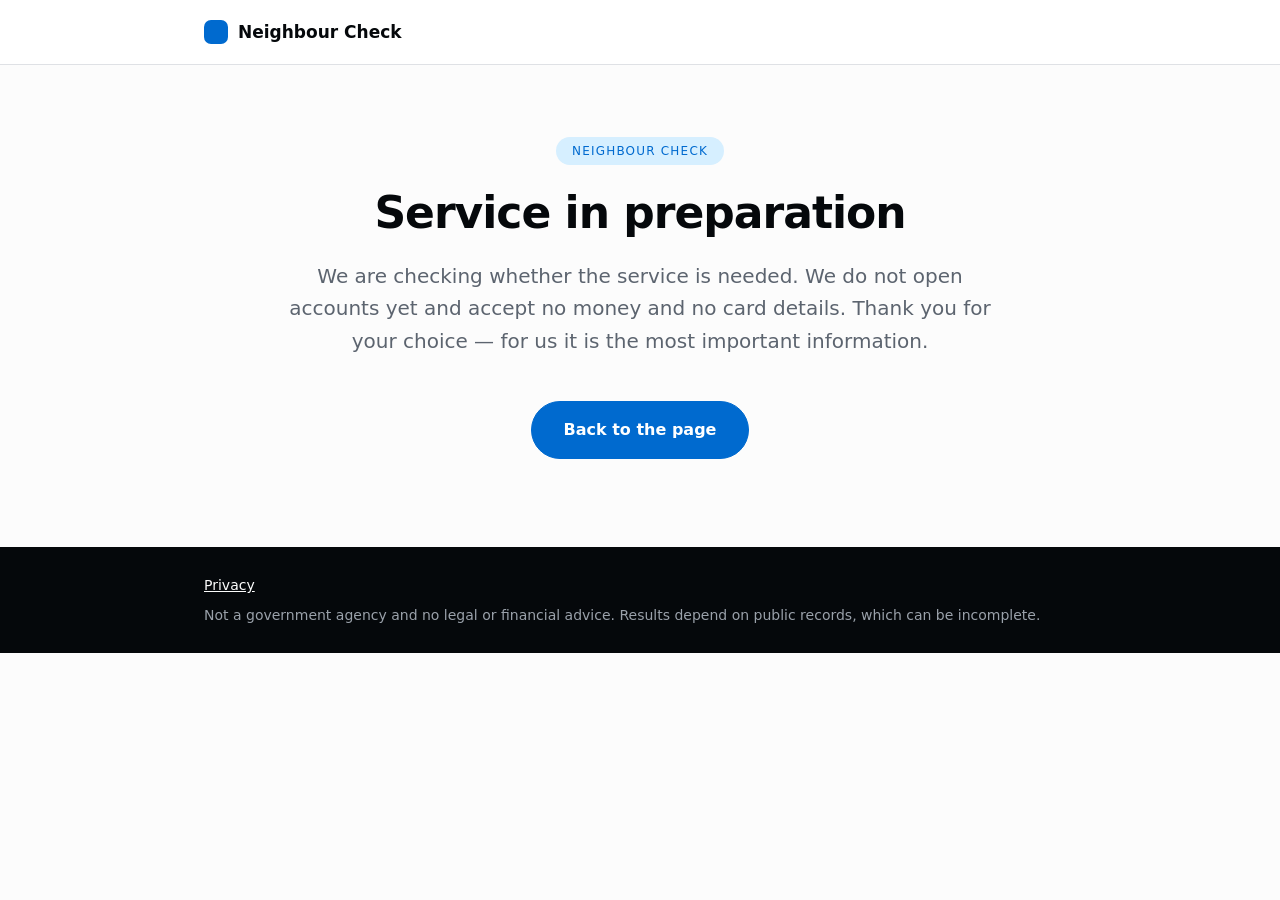
==== pay.html @ 5c79d736 "Смок neighbourcheck — комплект автора (_Гипотезы), публикация «Смоками» (органика, слово Владельца 1" ====
<!doctype html>
<html lang="en-AU">
<head>
<meta charset="utf-8">
<!-- Google Tag Manager: код контейнера вставляет автор по заказу «Смоков» (СМ-09) -->
<meta name="viewport" content="width=device-width,initial-scale=1">
<link rel="canonical" href="https://neighbourcheck.dokuwell.com/pay.html">
<title>Neighbour Check — payment not yet possible</title>
<meta name="robots" content="noindex,nofollow">
<link rel="icon" href="favicon.svg">
<link rel="stylesheet" href="style.css">
<script src="smoke.js" defer></script>
</head>
<body data-page="pay">
<!-- Google Tag Manager (noscript): по заказу «Смоков» (СМ-09) -->
<header class="site"><div class="wrap bar">
  <a class="brand" href="index.html" data-ev="click_logo_home"><span class="mark"></span>Neighbour Check</a>
</div></header>
<main class="page"><div class="wrap narrow center">
  <p class="eyebrow">Neighbour Check</p>
  <h1>Service in preparation</h1>
  <p class="lead">We are checking whether the service is needed. We do not open accounts yet and accept no money and no card details. Thank you for your choice — for us it is the most important information.</p>
  <p class="note" data-show="plan" hidden>Your plan choice was counted anonymously, without your data.</p>
  <p class="note" data-show="feature" hidden>Your feature choice was counted anonymously, without your data.</p>
  <p class="note" data-show="intent" hidden>Your request was counted anonymously, without your data and documents.</p>
  <div class="actions"><a class="btn primary" href="index.html" data-ev="click_back">Back to the page</a></div>
  <p class="note" data-show="sent" hidden>Thank you — we will write once, when the service starts.</p>
  <div id="email-box" class="card" style="margin:44px auto 0;max-width:560px;text-align:left"><h3>Launch notice</h3><p>If you like, leave your email address — we will send one message when the service starts. The field is optional.</p><div data-form-slot></div><p class="note" style="margin:6px 0 0"><a href="privacy.html" data-ev="click_legal_privacy">Privacy</a></p></div>
</div></main>
<footer class="site-foot"><div class="wrap">
  <p style="margin:0"><a href="privacy.html" data-ev="click_legal_privacy">Privacy</a></p>
  <p class="muted">Not a government agency and no legal or financial advice. Results depend on public records, which can be incomplete.</p>
</div></footer>
</body>
</html>
---- style.css ----
/* Тема страниц смоуков (06.10.2026, вторая редакция). Слово Владельца:
   «я имел в виду элементы и цвета, не лэйаут». Строй страниц — прежний;
   от образца взяты только цвета, шрифт и вид элементов (кнопки, карточки,
   «бровь», таблица, аккордеон, шапка, подвал). Значения сняты с образца
   (вычисленные стили, переведены в hex). Код свой, внешних шрифтов нет. */
:root{
  --bg:#fcfcfc;            /* фон */
  --ink:#05080b;           /* текст */
  --muted:#5c646f;         /* вторичный текст, меню */
  --line:#dfe1e5;          /* рамки */
  --card:#ffffff;          /* карточки */
  --alt:#f7f8f9;           /* чередующаяся секция (#f0f2f5 при 40 % на #fcfcfc) */
  --accent:#006acf;        /* кнопки, акцент */
  --accent-soft:#d6efff;   /* фон «брови» */
  --accent-num:#b1ddff;    /* крупные цифры */
  --navy:#0b223e;          /* тёмный основной */
  --radius:12px;           /* малые элементы */
  --radius-lg:21.6px;      /* карточки */
  --radius-tbl:16.8px;     /* таблица */
}
*{box-sizing:border-box}
html{-webkit-text-size-adjust:100%}
body{margin:0;background:var(--bg);color:var(--ink);font:400 16px/24px Inter,ui-sans-serif,system-ui,-apple-system,"Segoe UI",Roboto,Helvetica,Arial,sans-serif;-webkit-font-smoothing:antialiased}
a{color:var(--accent);transition:color .15s cubic-bezier(.4,0,.2,1)}
[hidden]{display:none!important}
.wrap{max-width:920px;margin:0 auto;padding:0 24px}

/* шапка */
header{background:rgba(255,255,255,.92);border-bottom:1px solid var(--line);position:sticky;top:0;z-index:20;backdrop-filter:blur(8px)}
header .wrap{display:flex;align-items:center;justify-content:space-between;gap:16px;min-height:64px;flex-wrap:wrap}
.logo{font-weight:700;font-size:17px;letter-spacing:-.2px}
.logo a{color:var(--ink);text-decoration:none}
nav.top a{color:var(--muted);text-decoration:none;margin-left:24px;font-size:14px;line-height:20px}
nav.top a:hover{color:var(--ink)}

/* заголовки и текст */
h1{font-size:60px;line-height:1.2;font-weight:700;letter-spacing:-1.5px;margin:0 0 20px;color:var(--ink)}
h2{font-size:40px;line-height:1.1;font-weight:700;letter-spacing:-1px;margin:0 0 24px;color:var(--ink)}
h3{font-size:20px;line-height:28px;font-weight:700;letter-spacing:-.5px;margin:0 0 6px}
.hero{padding:72px 0 24px}
.sub,.lead{font-size:20px;line-height:32.5px;color:var(--muted);margin:0 0 30px;max-width:760px}
.fine{color:var(--muted);font-size:14px;line-height:20px}
.muted{color:var(--muted)}
.eyebrow{display:inline-block;margin:0 0 22px;padding:6px 16px;border-radius:999px;background:var(--accent-soft);color:var(--accent);font-size:12px;line-height:16px;font-weight:500;letter-spacing:1.2px;text-transform:uppercase}

/* кнопки: «пилюля», основная — заливка акцентом, вторая — белая с рамкой */
a.cta,.btn{display:inline-block;text-decoration:none;border-radius:999px;transition:opacity .15s cubic-bezier(.4,0,.2,1),background-color .15s cubic-bezier(.4,0,.2,1)}
a.cta{background:var(--accent);color:#fff;font-size:16px;line-height:24px;font-weight:600;padding:16px 32px;margin:0 10px 10px 0}
a.cta:hover{opacity:.9}
a.cta.ghost{background:transparent;color:var(--ink);border:1px solid var(--line);font-weight:500;padding:15px 31px}
a.cta.ghost:hover{background:var(--alt);opacity:1}
.btn{margin-top:14px;padding:10px 20px;font-size:14px;line-height:20px;font-weight:500;color:var(--ink);background:#fff;border:1px solid var(--line)}
.btn:hover{background:var(--alt)}
.btn.primary{background:var(--accent);color:#fff;border-color:var(--accent);font-size:16px;line-height:24px;font-weight:600;padding:16px 32px}
.btn.primary:hover{opacity:.9;background:var(--accent)}
.cta-note,.note{color:var(--muted);font-size:14px;line-height:20px;margin:16px 0 0}
.actions{display:flex;flex-wrap:wrap;gap:12px;margin:28px 0 0}
.center .actions{justify-content:center}

/* секции: без линий, чередование фона */
section{padding:72px 0;border-top:0}
.wrap > section:nth-of-type(even){background:var(--alt);box-shadow:0 0 0 100vmax var(--alt);clip-path:inset(0 -100vmax)}
.band{background:var(--accent-soft);border:0;border-radius:var(--radius);padding:16px 20px;margin:32px 0;font-size:16px;color:var(--ink)}
.band b{color:var(--navy)}

/* карточки */
.grid{display:grid;grid-template-columns:repeat(auto-fit,minmax(240px,1fr));gap:20px}
.card{background:var(--card);border:1px solid var(--line);border-radius:var(--radius-lg);padding:32px;display:flex;flex-direction:column;gap:6px}
.card > b{display:block;font-size:20px;line-height:28px;letter-spacing:-.5px;color:var(--ink);margin-bottom:4px}
.card span,.card p{color:var(--muted);font-size:16px;line-height:24px;margin:0}
.card .btn{align-self:flex-start}
/* кнопки оплаты — основной вид (заливка акцентом) */
a.btn[data-ev*="payment_click"]{background:var(--accent);color:#fff;border-color:var(--accent);font-weight:600}
a.btn[data-ev*="payment_click"]:hover{opacity:.9;background:var(--accent)}
.price{font-size:40px;font-weight:700;letter-spacing:-1px;margin:6px 0}
.cmp{color:var(--muted);font-size:14px;line-height:20px;margin:20px 0 0}
ol.steps{counter-reset:s;list-style:none;padding:0;margin:0}
ol.steps li{counter-increment:s;position:relative;padding:0 0 18px 64px;min-height:48px}
ol.steps li:before{content:counter(s,decimal-leading-zero);position:absolute;left:0;top:-6px;font-size:40px;line-height:48px;font-weight:900;color:var(--accent-num)}

/* таблица (если страница её покажет) */
table{width:100%;border-collapse:separate;border-spacing:0;border:1px solid var(--line);border-radius:var(--radius-tbl);overflow:hidden;background:var(--card)}
th{font-size:14px;line-height:20px;font-weight:600;letter-spacing:.7px;text-transform:uppercase;color:var(--muted);text-align:left;padding:12px 16px;background:var(--alt);border-bottom:1px solid var(--line)}
td{font-size:16px;line-height:24px;font-weight:500;padding:12px 16px;border-bottom:1px solid var(--line)}
tr:last-child td{border-bottom:0}

/* аккордеон (если страница его покажет) */
details{border-bottom:1px solid var(--line)}
summary{list-style:none;cursor:pointer;display:flex;justify-content:space-between;gap:16px;padding:20px 0;font-size:16px;line-height:24px}
summary::-webkit-details-marker{display:none}
summary:after{content:"";flex:none;width:8px;height:8px;margin-top:7px;border-right:1.5px solid var(--muted);border-bottom:1.5px solid var(--muted);transform:rotate(45deg);transition:transform .2s}
details[open] summary:after{transform:rotate(-135deg);margin-top:11px}
details p{margin:0 0 20px;color:var(--muted)}

/* поле выбора в блоке «старт» */
select{font:inherit;color:var(--ink);background:#fff;border:1px solid var(--line);border-radius:var(--radius);padding:12px 14px;min-width:260px;max-width:100%}
select:focus{outline:2px solid #0086dd;outline-offset:1px}

/* подвал — тёмный */
footer{background:var(--ink);color:var(--bg);border-top:0;margin-top:0;padding:28px 0;font-size:14px;line-height:20px}
footer a{color:var(--bg)}
footer .muted{color:#9aa1aa;margin:10px 0 0}

/* служебные страницы (экран оплаты, политика) */
header.site{position:sticky}
.bar{display:flex;align-items:center;gap:16px;min-height:64px}
.brand{display:flex;align-items:center;gap:10px;font-weight:700;font-size:17px;color:var(--ink);text-decoration:none}
.brand .mark{width:24px;height:24px;border-radius:7px;background:var(--accent)}
.page{padding:72px 0 88px}
.narrow{max-width:760px}
.center{text-align:center}
.page h1{font-size:44px;letter-spacing:-1px}
.doc h2{font-size:22px;letter-spacing:-.3px;margin:32px 0 8px}
.doc p{margin:0;color:#2a3139}
footer.site-foot{background:var(--ink)}

/* баннер согласия (размечен, выключен) */
#consent{position:fixed;left:16px;right:16px;bottom:16px;z-index:30;max-width:760px;margin:0 auto;background:var(--ink);color:#fff;padding:16px 20px;border-radius:var(--radius);font-size:14px}
#consent button{margin:8px 0 0 10px;padding:8px 16px;border-radius:999px;border:0;font-weight:600;cursor:pointer}
[role=alert]{position:relative;z-index:40}

@media (max-width:760px){
  nav.top{display:none}
  .hero{padding:48px 0 16px}
  h1{font-size:36px;letter-spacing:-.8px}
  h2{font-size:30px;letter-spacing:-.6px}
  .sub,.lead{font-size:18px;line-height:28px}
  section{padding:56px 0}
  .card{padding:24px}
  a.cta{display:block;text-align:center;margin:0 0 12px}
  .page h1{font-size:32px}
  select{min-width:0;width:100%}
}
@media (max-width:480px){
  .wrap{padding:0 16px}
}
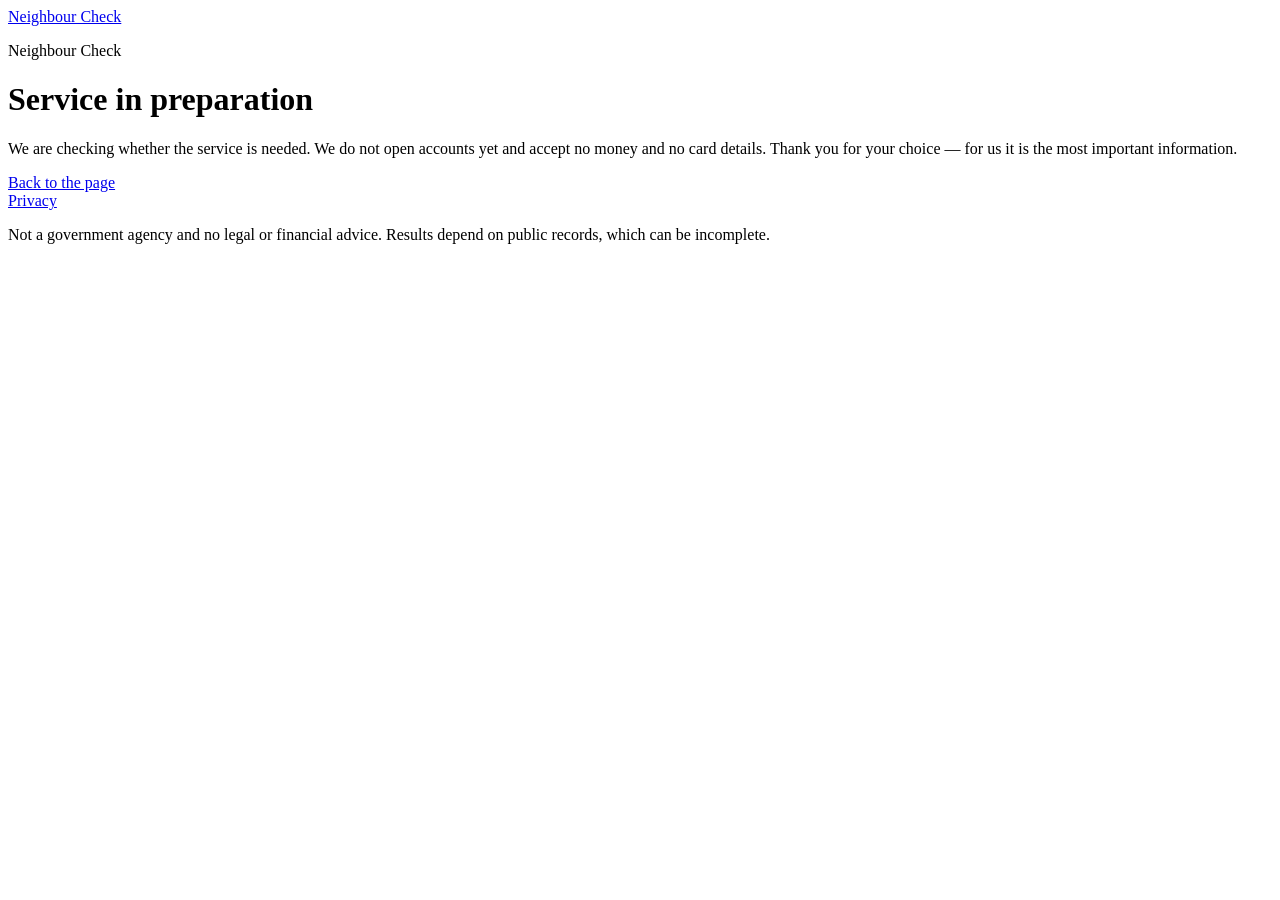
==== commit 1d53e130: "Смок neighbourcheck: комплект автора (СМ-29, правки 22–25.10)" ====
--- a/pay.html
+++ b/pay.html
@@ -2,7 +2,13 @@
 <html lang="en-AU">
 <head>
 <meta charset="utf-8">
-<!-- Google Tag Manager: код контейнера вставляет автор по заказу «Смоков» (СМ-09) -->
+<!-- Google Tag Manager -->
+<script>(function(w,d,s,l,i){w[l]=w[l]||[];w[l].push({'gtm.start':
+new Date().getTime(),event:'gtm.js'});var f=d.getElementsByTagName(s)[0],
+j=d.createElement(s),dl=l!='dataLayer'?'&l='+l:'';j.async=true;j.src=
+'https://www.googletagmanager.com/gtm.js?id='+i+dl;f.parentNode.insertBefore(j,f);
+})(window,document,'script','dataLayer','GTM-PMKB9MPH');</script>
+<!-- End Google Tag Manager -->
 <meta name="viewport" content="width=device-width,initial-scale=1">
 <link rel="canonical" href="https://neighbourcheck.dokuwell.com/pay.html">
 <title>Neighbour Check — payment not yet possible</title>
@@ -12,7 +18,10 @@
 <script src="smoke.js" defer></script>
 </head>
 <body data-page="pay">
-<!-- Google Tag Manager (noscript): по заказу «Смоков» (СМ-09) -->
+<!-- Google Tag Manager (noscript) -->
+<noscript><iframe src="https://www.googletagmanager.com/ns.html?id=GTM-PMKB9MPH"
+height="0" width="0" style="display:none;visibility:hidden"></iframe></noscript>
+<!-- End Google Tag Manager (noscript) -->
 <header class="site"><div class="wrap bar">
   <a class="brand" href="index.html" data-ev="click_logo_home"><span class="mark"></span>Neighbour Check</a>
 </div></header>
@@ -25,7 +34,7 @@
   <p class="note" data-show="intent" hidden>Your request was counted anonymously, without your data and documents.</p>
   <div class="actions"><a class="btn primary" href="index.html" data-ev="click_back">Back to the page</a></div>
   <p class="note" data-show="sent" hidden>Thank you — we will write once, when the service starts.</p>
-  <div id="email-box" class="card" style="margin:44px auto 0;max-width:560px;text-align:left"><h3>Launch notice</h3><p>If you like, leave your email address — we will send one message when the service starts. The field is optional.</p><div data-form-slot></div><p class="note" style="margin:6px 0 0"><a href="privacy.html" data-ev="click_legal_privacy">Privacy</a></p></div>
+  <div id="email-box" class="card" style="margin:44px auto 0;max-width:560px;text-align:left"><h2>Launch notice</h2><p>If you like, leave your email address — we will send one message when the service starts. The field is optional.</p><div data-form-slot></div><p class="note" style="margin:6px 0 0"><a href="privacy.html" data-ev="click_legal_privacy">Privacy</a></p></div>
 </div></main>
 <footer class="site-foot"><div class="wrap">
   <p style="margin:0"><a href="privacy.html" data-ev="click_legal_privacy">Privacy</a></p>
--- a/style.css
+++ b/style.css
@@ -1,136 +1,2 @@
-/* Тема страниц смоуков (06.10.2026, вторая редакция). Слово Владельца:
-   «я имел в виду элементы и цвета, не лэйаут». Строй страниц — прежний;
-   от образца взяты только цвета, шрифт и вид элементов (кнопки, карточки,
-   «бровь», таблица, аккордеон, шапка, подвал). Значения сняты с образца
-   (вычисленные стили, переведены в hex). Код свой, внешних шрифтов нет. */
-:root{
-  --bg:#fcfcfc;            /* фон */
-  --ink:#05080b;           /* текст */
-  --muted:#5c646f;         /* вторичный текст, меню */
-  --line:#dfe1e5;          /* рамки */
-  --card:#ffffff;          /* карточки */
-  --alt:#f7f8f9;           /* чередующаяся секция (#f0f2f5 при 40 % на #fcfcfc) */
-  --accent:#006acf;        /* кнопки, акцент */
-  --accent-soft:#d6efff;   /* фон «брови» */
-  --accent-num:#b1ddff;    /* крупные цифры */
-  --navy:#0b223e;          /* тёмный основной */
-  --radius:12px;           /* малые элементы */
-  --radius-lg:21.6px;      /* карточки */
-  --radius-tbl:16.8px;     /* таблица */
-}
-*{box-sizing:border-box}
-html{-webkit-text-size-adjust:100%}
-body{margin:0;background:var(--bg);color:var(--ink);font:400 16px/24px Inter,ui-sans-serif,system-ui,-apple-system,"Segoe UI",Roboto,Helvetica,Arial,sans-serif;-webkit-font-smoothing:antialiased}
-a{color:var(--accent);transition:color .15s cubic-bezier(.4,0,.2,1)}
-[hidden]{display:none!important}
-.wrap{max-width:920px;margin:0 auto;padding:0 24px}
-
-/* шапка */
-header{background:rgba(255,255,255,.92);border-bottom:1px solid var(--line);position:sticky;top:0;z-index:20;backdrop-filter:blur(8px)}
-header .wrap{display:flex;align-items:center;justify-content:space-between;gap:16px;min-height:64px;flex-wrap:wrap}
-.logo{font-weight:700;font-size:17px;letter-spacing:-.2px}
-.logo a{color:var(--ink);text-decoration:none}
-nav.top a{color:var(--muted);text-decoration:none;margin-left:24px;font-size:14px;line-height:20px}
-nav.top a:hover{color:var(--ink)}
-
-/* заголовки и текст */
-h1{font-size:60px;line-height:1.2;font-weight:700;letter-spacing:-1.5px;margin:0 0 20px;color:var(--ink)}
-h2{font-size:40px;line-height:1.1;font-weight:700;letter-spacing:-1px;margin:0 0 24px;color:var(--ink)}
-h3{font-size:20px;line-height:28px;font-weight:700;letter-spacing:-.5px;margin:0 0 6px}
-.hero{padding:72px 0 24px}
-.sub,.lead{font-size:20px;line-height:32.5px;color:var(--muted);margin:0 0 30px;max-width:760px}
-.fine{color:var(--muted);font-size:14px;line-height:20px}
-.muted{color:var(--muted)}
-.eyebrow{display:inline-block;margin:0 0 22px;padding:6px 16px;border-radius:999px;background:var(--accent-soft);color:var(--accent);font-size:12px;line-height:16px;font-weight:500;letter-spacing:1.2px;text-transform:uppercase}
-
-/* кнопки: «пилюля», основная — заливка акцентом, вторая — белая с рамкой */
-a.cta,.btn{display:inline-block;text-decoration:none;border-radius:999px;transition:opacity .15s cubic-bezier(.4,0,.2,1),background-color .15s cubic-bezier(.4,0,.2,1)}
-a.cta{background:var(--accent);color:#fff;font-size:16px;line-height:24px;font-weight:600;padding:16px 32px;margin:0 10px 10px 0}
-a.cta:hover{opacity:.9}
-a.cta.ghost{background:transparent;color:var(--ink);border:1px solid var(--line);font-weight:500;padding:15px 31px}
-a.cta.ghost:hover{background:var(--alt);opacity:1}
-.btn{margin-top:14px;padding:10px 20px;font-size:14px;line-height:20px;font-weight:500;color:var(--ink);background:#fff;border:1px solid var(--line)}
-.btn:hover{background:var(--alt)}
-.btn.primary{background:var(--accent);color:#fff;border-color:var(--accent);font-size:16px;line-height:24px;font-weight:600;padding:16px 32px}
-.btn.primary:hover{opacity:.9;background:var(--accent)}
-.cta-note,.note{color:var(--muted);font-size:14px;line-height:20px;margin:16px 0 0}
-.actions{display:flex;flex-wrap:wrap;gap:12px;margin:28px 0 0}
-.center .actions{justify-content:center}
-
-/* секции: без линий, чередование фона */
-section{padding:72px 0;border-top:0}
-.wrap > section:nth-of-type(even){background:var(--alt);box-shadow:0 0 0 100vmax var(--alt);clip-path:inset(0 -100vmax)}
-.band{background:var(--accent-soft);border:0;border-radius:var(--radius);padding:16px 20px;margin:32px 0;font-size:16px;color:var(--ink)}
-.band b{color:var(--navy)}
-
-/* карточки */
-.grid{display:grid;grid-template-columns:repeat(auto-fit,minmax(240px,1fr));gap:20px}
-.card{background:var(--card);border:1px solid var(--line);border-radius:var(--radius-lg);padding:32px;display:flex;flex-direction:column;gap:6px}
-.card > b{display:block;font-size:20px;line-height:28px;letter-spacing:-.5px;color:var(--ink);margin-bottom:4px}
-.card span,.card p{color:var(--muted);font-size:16px;line-height:24px;margin:0}
-.card .btn{align-self:flex-start}
-/* кнопки оплаты — основной вид (заливка акцентом) */
-a.btn[data-ev*="payment_click"]{background:var(--accent);color:#fff;border-color:var(--accent);font-weight:600}
-a.btn[data-ev*="payment_click"]:hover{opacity:.9;background:var(--accent)}
-.price{font-size:40px;font-weight:700;letter-spacing:-1px;margin:6px 0}
-.cmp{color:var(--muted);font-size:14px;line-height:20px;margin:20px 0 0}
-ol.steps{counter-reset:s;list-style:none;padding:0;margin:0}
-ol.steps li{counter-increment:s;position:relative;padding:0 0 18px 64px;min-height:48px}
-ol.steps li:before{content:counter(s,decimal-leading-zero);position:absolute;left:0;top:-6px;font-size:40px;line-height:48px;font-weight:900;color:var(--accent-num)}
-
-/* таблица (если страница её покажет) */
-table{width:100%;border-collapse:separate;border-spacing:0;border:1px solid var(--line);border-radius:var(--radius-tbl);overflow:hidden;background:var(--card)}
-th{font-size:14px;line-height:20px;font-weight:600;letter-spacing:.7px;text-transform:uppercase;color:var(--muted);text-align:left;padding:12px 16px;background:var(--alt);border-bottom:1px solid var(--line)}
-td{font-size:16px;line-height:24px;font-weight:500;padding:12px 16px;border-bottom:1px solid var(--line)}
-tr:last-child td{border-bottom:0}
-
-/* аккордеон (если страница его покажет) */
-details{border-bottom:1px solid var(--line)}
-summary{list-style:none;cursor:pointer;display:flex;justify-content:space-between;gap:16px;padding:20px 0;font-size:16px;line-height:24px}
-summary::-webkit-details-marker{display:none}
-summary:after{content:"";flex:none;width:8px;height:8px;margin-top:7px;border-right:1.5px solid var(--muted);border-bottom:1.5px solid var(--muted);transform:rotate(45deg);transition:transform .2s}
-details[open] summary:after{transform:rotate(-135deg);margin-top:11px}
-details p{margin:0 0 20px;color:var(--muted)}
-
-/* поле выбора в блоке «старт» */
-select{font:inherit;color:var(--ink);background:#fff;border:1px solid var(--line);border-radius:var(--radius);padding:12px 14px;min-width:260px;max-width:100%}
-select:focus{outline:2px solid #0086dd;outline-offset:1px}
-
-/* подвал — тёмный */
-footer{background:var(--ink);color:var(--bg);border-top:0;margin-top:0;padding:28px 0;font-size:14px;line-height:20px}
-footer a{color:var(--bg)}
-footer .muted{color:#9aa1aa;margin:10px 0 0}
-
-/* служебные страницы (экран оплаты, политика) */
-header.site{position:sticky}
-.bar{display:flex;align-items:center;gap:16px;min-height:64px}
-.brand{display:flex;align-items:center;gap:10px;font-weight:700;font-size:17px;color:var(--ink);text-decoration:none}
-.brand .mark{width:24px;height:24px;border-radius:7px;background:var(--accent)}
-.page{padding:72px 0 88px}
-.narrow{max-width:760px}
-.center{text-align:center}
-.page h1{font-size:44px;letter-spacing:-1px}
-.doc h2{font-size:22px;letter-spacing:-.3px;margin:32px 0 8px}
-.doc p{margin:0;color:#2a3139}
-footer.site-foot{background:var(--ink)}
-
-/* баннер согласия (размечен, выключен) */
-#consent{position:fixed;left:16px;right:16px;bottom:16px;z-index:30;max-width:760px;margin:0 auto;background:var(--ink);color:#fff;padding:16px 20px;border-radius:var(--radius);font-size:14px}
-#consent button{margin:8px 0 0 10px;padding:8px 16px;border-radius:999px;border:0;font-weight:600;cursor:pointer}
-[role=alert]{position:relative;z-index:40}
-
-@media (max-width:760px){
-  nav.top{display:none}
-  .hero{padding:48px 0 16px}
-  h1{font-size:36px;letter-spacing:-.8px}
-  h2{font-size:30px;letter-spacing:-.6px}
-  .sub,.lead{font-size:18px;line-height:28px}
-  section{padding:56px 0}
-  .card{padding:24px}
-  a.cta{display:block;text-align:center;margin:0 0 12px}
-  .page h1{font-size:32px}
-  select{min-width:0;width:100%}
-}
-@media (max-width:480px){
-  .wrap{padding:0 16px}
-}
+/* Общая база смоков (СМ-23): стиль — один на все смоки, правит «Смоки» в super-romeo/smoki-base. */
+@import url("https://super-romeo.github.io/smoki-base/v1/style.css");
